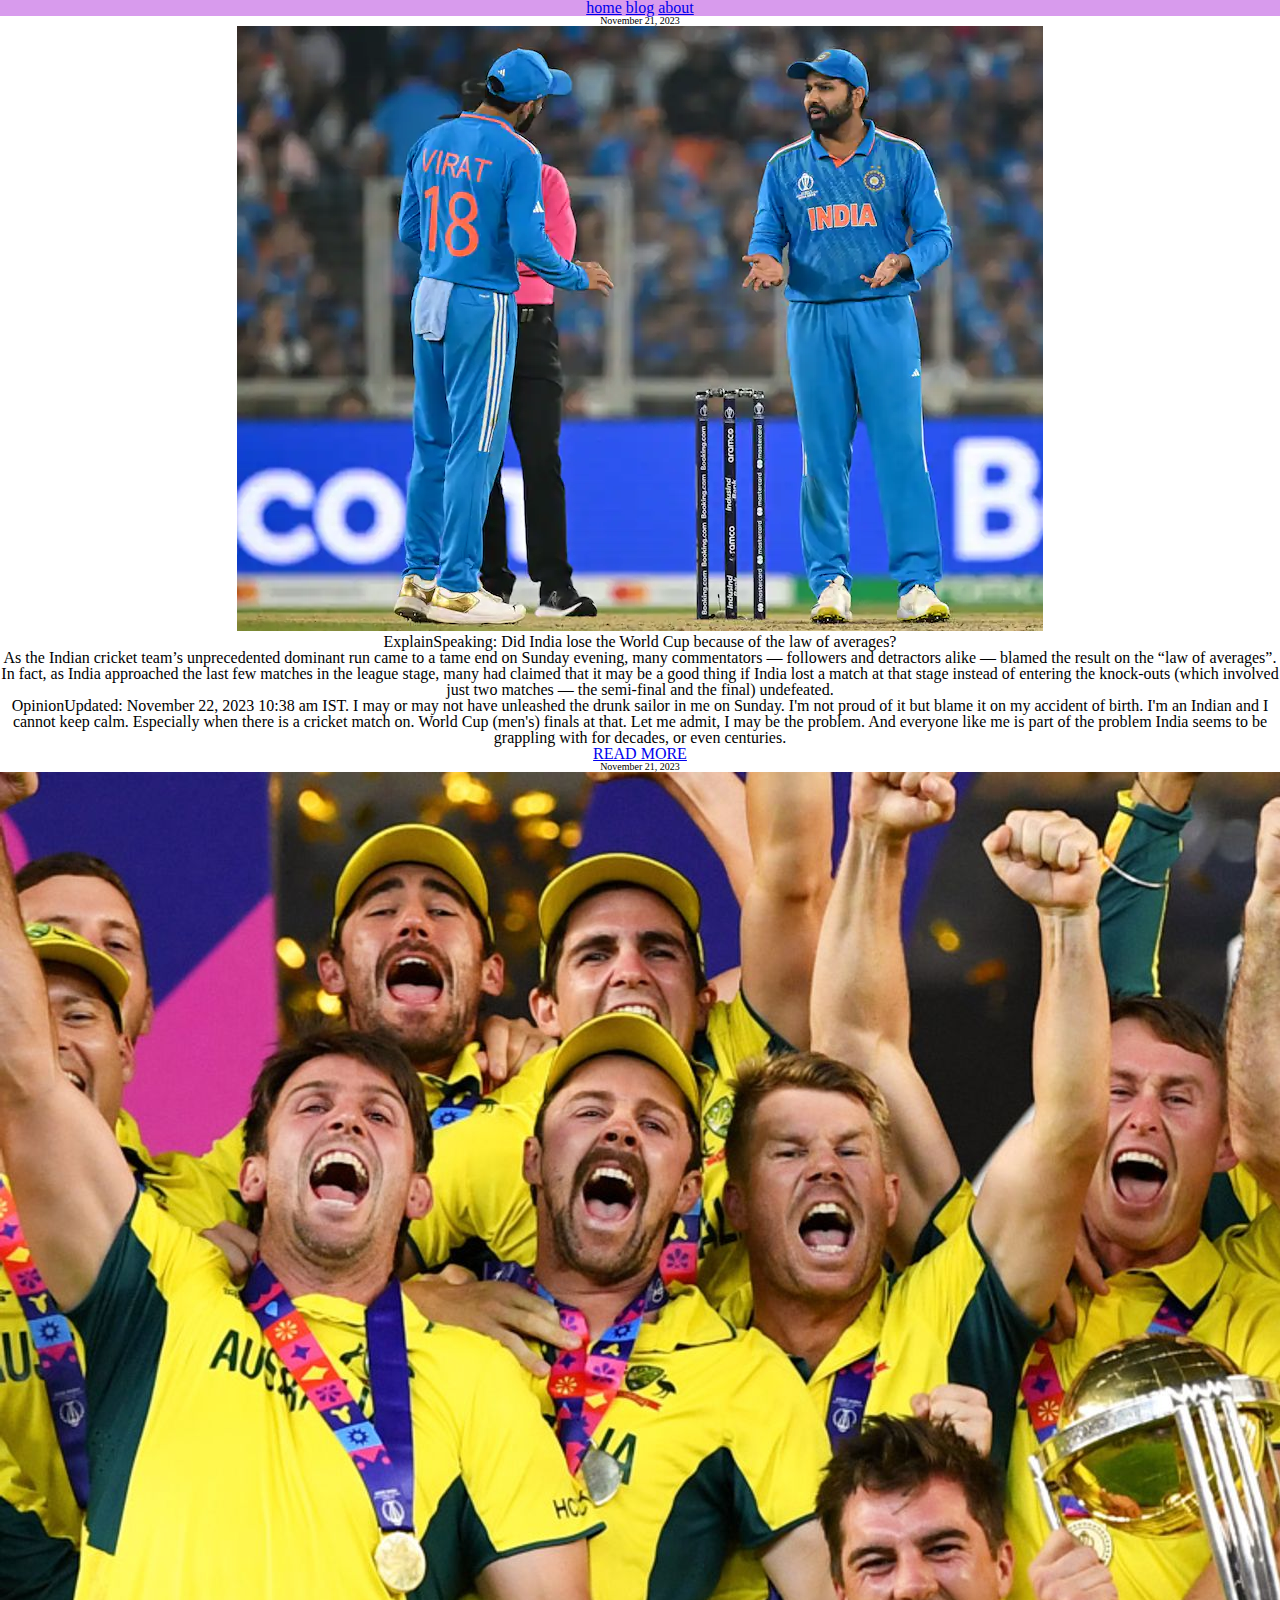
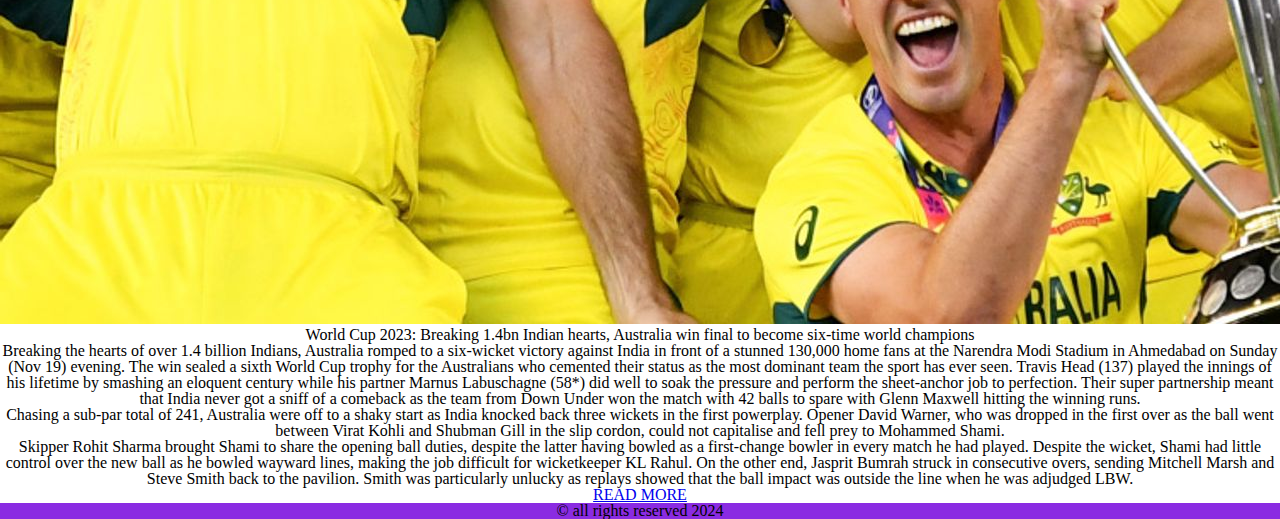
==== assignment3/index.html @ 52b204fa "created a multi-page website" ====
<!DOCTYPE html>
<html lang="en">
<head>
    <meta charset="UTF-8">
    <meta name="viewport" content="width=device-width, initial-scale=1.0">
    <link rel="stylesheet" href="style.css">
    <title>india lost</title>
</head>
<body>
    <header>
        <nav>
        <a href="#">home</a>
        <a href="#">blog</a>
        <a href="#">about</a>
    </nav>
    </header>
    <section>
      <main>
        <article>
          <h4>November 21, 2023</h4>  
          <img src="media/37ma6rno_rohit_625x300_19_November_23.png" alt="rohit and vk after lost">
          <h1>ExplainSpeaking: Did India lose the World Cup because of the law of averages?</h1>
          <p>As the Indian cricket team’s unprecedented dominant run came to a tame end on Sunday evening, many commentators — followers and detractors alike — blamed the result on the “law of averages”. In fact, as India approached the last few matches in the league stage, many had claimed that it may be a good thing if India lost a match at that stage instead of entering the knock-outs (which involved just two matches — the semi-final and the final) undefeated.</p>
          <p>OpinionUpdated: November 22, 2023 10:38 am IST. I may or may not have unleashed the drunk sailor in me on Sunday. I'm not proud of it but blame it on my accident of birth. I'm an Indian and I cannot keep calm. Especially when there is a cricket match on. World Cup (men's) finals at that. Let me admit, I may be the problem. And everyone like me is part of the problem India seems to be grappling with for decades, or even centuries.</p>
          <nav><a href="#">READ MORE</a></nav>
        </article>
      </main>
    </section>
    <section>
        <main>
            <article>
                <h4>November 21, 2023</h4>
                <img src="media/skysports-cricket-world-cup-final_6365829.jpeg" alt="team aus after win">
                <h1>World Cup 2023: Breaking 1.4bn Indian hearts, Australia win final to become six-time world champions</h1>
                <p>Breaking the hearts of over 1.4 billion Indians, Australia romped to a six-wicket victory against India in front of a stunned 130,000 home fans at the Narendra Modi Stadium in Ahmedabad on Sunday (Nov 19) evening. The win sealed a sixth World Cup trophy for the Australians who cemented their status as the most dominant team the sport has ever seen. 
                   Travis Head (137) played the innings of his lifetime by smashing an eloquent century while his partner Marnus Labuschagne (58*) did well to soak the pressure and perform the sheet-anchor job to perfection. Their super partnership meant that India never got a sniff of a comeback as the team from Down Under won the match with 42 balls to spare with Glenn Maxwell hitting the winning runs. </p>
                   <p>Chasing a sub-par total of 241, Australia were off to a shaky start as India knocked back three wickets in the first powerplay. Opener David Warner, who was dropped in the first over as the ball went between Virat Kohli and Shubman Gill in the slip cordon, could not capitalise and fell prey to Mohammed Shami.</p>
                   <p>Skipper Rohit Sharma brought Shami to share the opening ball duties, despite the latter having bowled as a first-change bowler in every match he had played. Despite the wicket, Shami had little control over the new ball as he bowled wayward lines, making the job difficult for wicketkeeper KL Rahul. 
                     On the other end, Jasprit Bumrah struck in consecutive overs, sending Mitchell Marsh and Steve Smith back to the pavilion. Smith was particularly unlucky as replays showed that the ball impact was outside the line when he was adjudged LBW.</p>
                     <nav><a href="#">READ MORE</a></nav>
            </article>
        </main>
    </section>
    <footer>
        <P>&copy; all rights reserved 2024</P>
    </footer>
</body>
</html>
---- assignment3/style.css ----
/* http://meyerweb.com/eric/tools/css/reset/ 
   v2.0 | 20110126
   License: none (public domain)
*/

html, body, div, span, applet, object, iframe,
h1, h2, h3, h4, h5, h6, p, blockquote, pre,
a, abbr, acronym, address, big, cite, code,
del, dfn, em, img, ins, kbd, q, s, samp,
small, strike, strong, sub, sup, tt, var,
b, u, i, center,
dl, dt, dd, ol, ul, li,
fieldset, form, label, legend,
table, caption, tbody, tfoot, thead, tr, th, td,
article, aside, canvas, details, embed, 
figure, figcaption, footer, header, hgroup, 
menu, nav, output, ruby, section, summary,
time, mark, audio, video {
    margin: 0;
    padding: 0;
    border: 0;
    font-size: 100%;
    font: inherit;
    vertical-align: baseline;
}
/* HTML5 display-role reset for older browsers */
article, aside, details, figcaption, figure, 
footer, header, hgroup, menu, nav, section {
    display: block;
}
body {
    line-height: 1;
}
ol, ul {
    list-style: none;
}
blockquote, q {
    quotes: none;
}
blockquote:before, blockquote:after,
q:before, q:after {
    content: '';
    content: none;
}
table {
    border-collapse: collapse;
    border-spacing: 0;
}

header{
    background-color: rgba(205, 126, 232, 0.772);
}
nav{
    text-align: center;
} 
article{
    text-align: center;
}
footer{
    text-align: center;
    background-color: blueviolet;
}
h4{
    font-size: 10px;
    
}
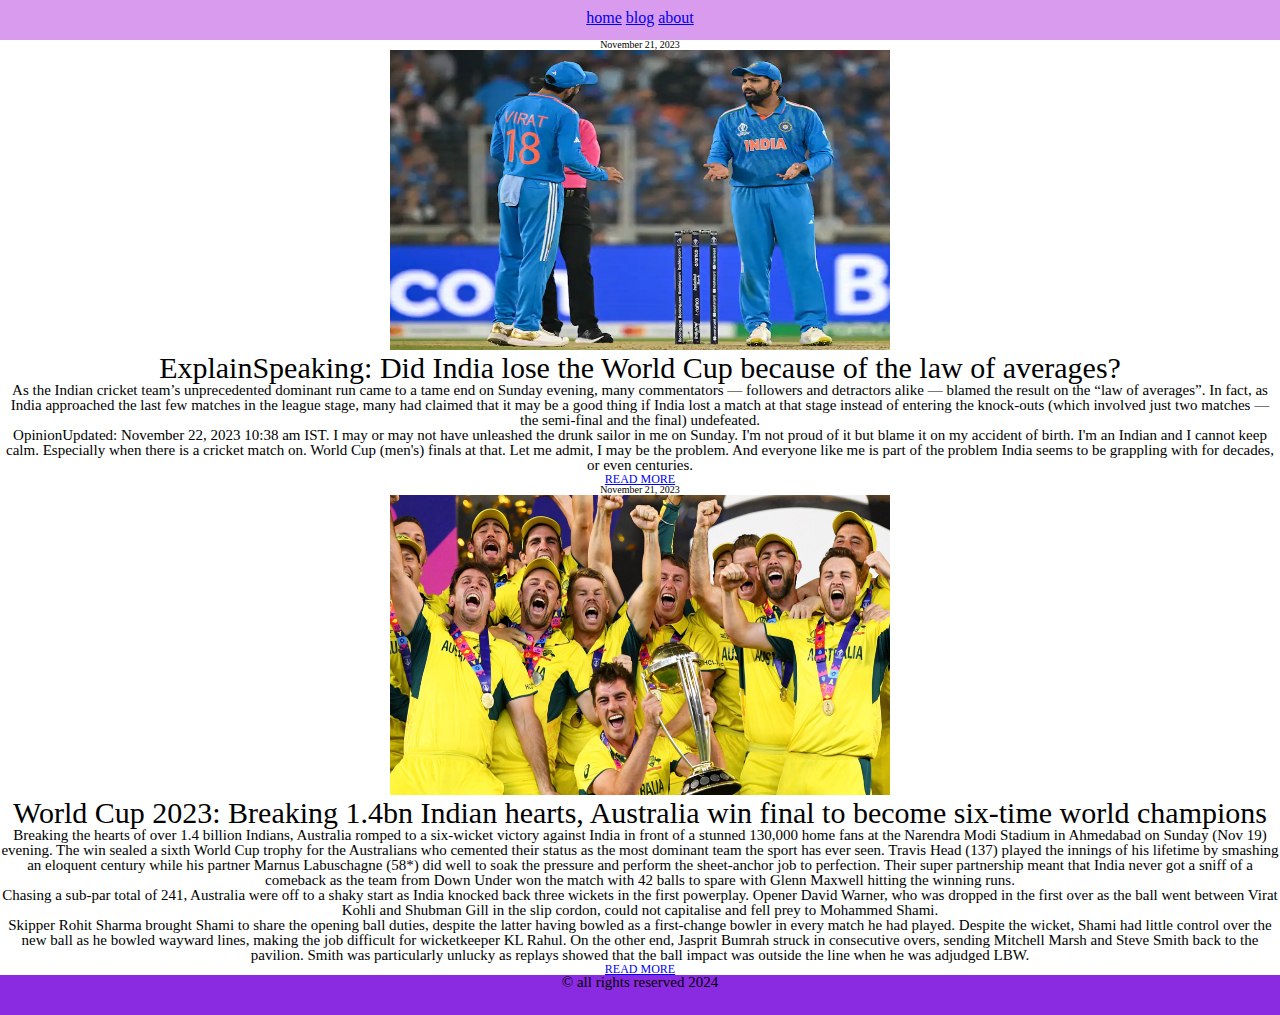
==== commit 7dfcbcc9: "created a blog page" ====
--- a/assignment3/index.html
+++ b/assignment3/index.html
@@ -8,7 +8,7 @@
 </head>
 <body>
     <header>
-        <nav>
+        <nav class="btn">
         <a href="#">home</a>
         <a href="#">blog</a>
         <a href="#">about</a>
@@ -22,7 +22,7 @@
           <h1>ExplainSpeaking: Did India lose the World Cup because of the law of averages?</h1>
           <p>As the Indian cricket team’s unprecedented dominant run came to a tame end on Sunday evening, many commentators — followers and detractors alike — blamed the result on the “law of averages”. In fact, as India approached the last few matches in the league stage, many had claimed that it may be a good thing if India lost a match at that stage instead of entering the knock-outs (which involved just two matches — the semi-final and the final) undefeated.</p>
           <p>OpinionUpdated: November 22, 2023 10:38 am IST. I may or may not have unleashed the drunk sailor in me on Sunday. I'm not proud of it but blame it on my accident of birth. I'm an Indian and I cannot keep calm. Especially when there is a cricket match on. World Cup (men's) finals at that. Let me admit, I may be the problem. And everyone like me is part of the problem India seems to be grappling with for decades, or even centuries.</p>
-          <nav><a href="#">READ MORE</a></nav>
+          <nav class="btn2"><a href="#">READ MORE</a></nav>
         </article>
       </main>
     </section>
@@ -37,7 +37,7 @@
                    <p>Chasing a sub-par total of 241, Australia were off to a shaky start as India knocked back three wickets in the first powerplay. Opener David Warner, who was dropped in the first over as the ball went between Virat Kohli and Shubman Gill in the slip cordon, could not capitalise and fell prey to Mohammed Shami.</p>
                    <p>Skipper Rohit Sharma brought Shami to share the opening ball duties, despite the latter having bowled as a first-change bowler in every match he had played. Despite the wicket, Shami had little control over the new ball as he bowled wayward lines, making the job difficult for wicketkeeper KL Rahul. 
                      On the other end, Jasprit Bumrah struck in consecutive overs, sending Mitchell Marsh and Steve Smith back to the pavilion. Smith was particularly unlucky as replays showed that the ball impact was outside the line when he was adjudged LBW.</p>
-                     <nav><a href="#">READ MORE</a></nav>
+                     <nav class="btn2"><a href="#">READ MORE</a></nav>
             </article>
         </main>
     </section>
--- a/assignment3/style.css
+++ b/assignment3/style.css
@@ -49,6 +49,10 @@
 
 header{
     background-color: rgba(205, 126, 232, 0.772);
+    height: 40px;
+}
+.btn{
+    padding: 10px;
 }
 nav{
     text-align: center;
@@ -59,8 +63,21 @@
 footer{
     text-align: center;
     background-color: blueviolet;
+    height: 40px;
 }
 h4{
-    font-size: 10px;
-    
+    font-size: 10px; 
+}
+h1{
+    font-size: 30px;
+}
+p{
+    font-size: 15px;
+}
+img{
+    height: 300px;
+    width: 500px;
+}
+.btn2{
+    font-size: 12px;
 }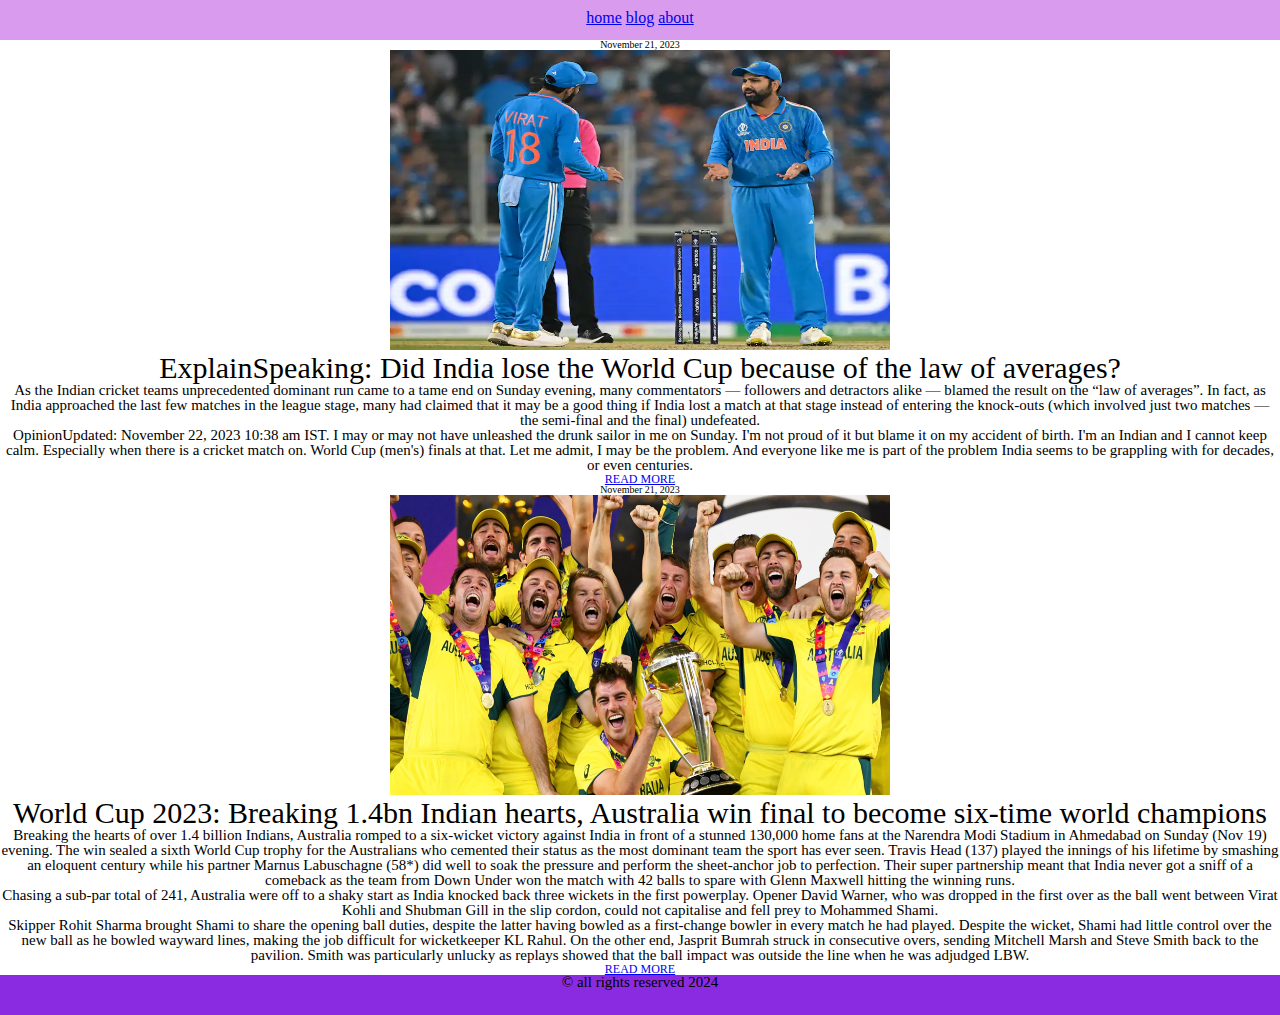
==== commit c6d7ae53: "created a blog page" ====
--- a/assignment3/index.html
+++ b/assignment3/index.html
@@ -20,7 +20,7 @@
           <h4>November 21, 2023</h4>  
           <img src="media/37ma6rno_rohit_625x300_19_November_23.png" alt="rohit and vk after lost">
           <h1>ExplainSpeaking: Did India lose the World Cup because of the law of averages?</h1>
-          <p>As the Indian cricket team’s unprecedented dominant run came to a tame end on Sunday evening, many commentators — followers and detractors alike — blamed the result on the “law of averages”. In fact, as India approached the last few matches in the league stage, many had claimed that it may be a good thing if India lost a match at that stage instead of entering the knock-outs (which involved just two matches — the semi-final and the final) undefeated.</p>
+          <p>As the Indian cricket teams unprecedented dominant run came to a tame end on Sunday evening, many commentators — followers and detractors alike — blamed the result on the “law of averages”. In fact, as India approached the last few matches in the league stage, many had claimed that it may be a good thing if India lost a match at that stage instead of entering the knock-outs (which involved just two matches — the semi-final and the final) undefeated.</p>
           <p>OpinionUpdated: November 22, 2023 10:38 am IST. I may or may not have unleashed the drunk sailor in me on Sunday. I'm not proud of it but blame it on my accident of birth. I'm an Indian and I cannot keep calm. Especially when there is a cricket match on. World Cup (men's) finals at that. Let me admit, I may be the problem. And everyone like me is part of the problem India seems to be grappling with for decades, or even centuries.</p>
           <nav class="btn2"><a href="#">READ MORE</a></nav>
         </article>
--- a/assignment3/style.css
+++ b/assignment3/style.css
@@ -46,7 +46,7 @@
     border-collapse: collapse;
     border-spacing: 0;
 }
-
+/* custom styles */
 header{
     background-color: rgba(205, 126, 232, 0.772);
     height: 40px;
